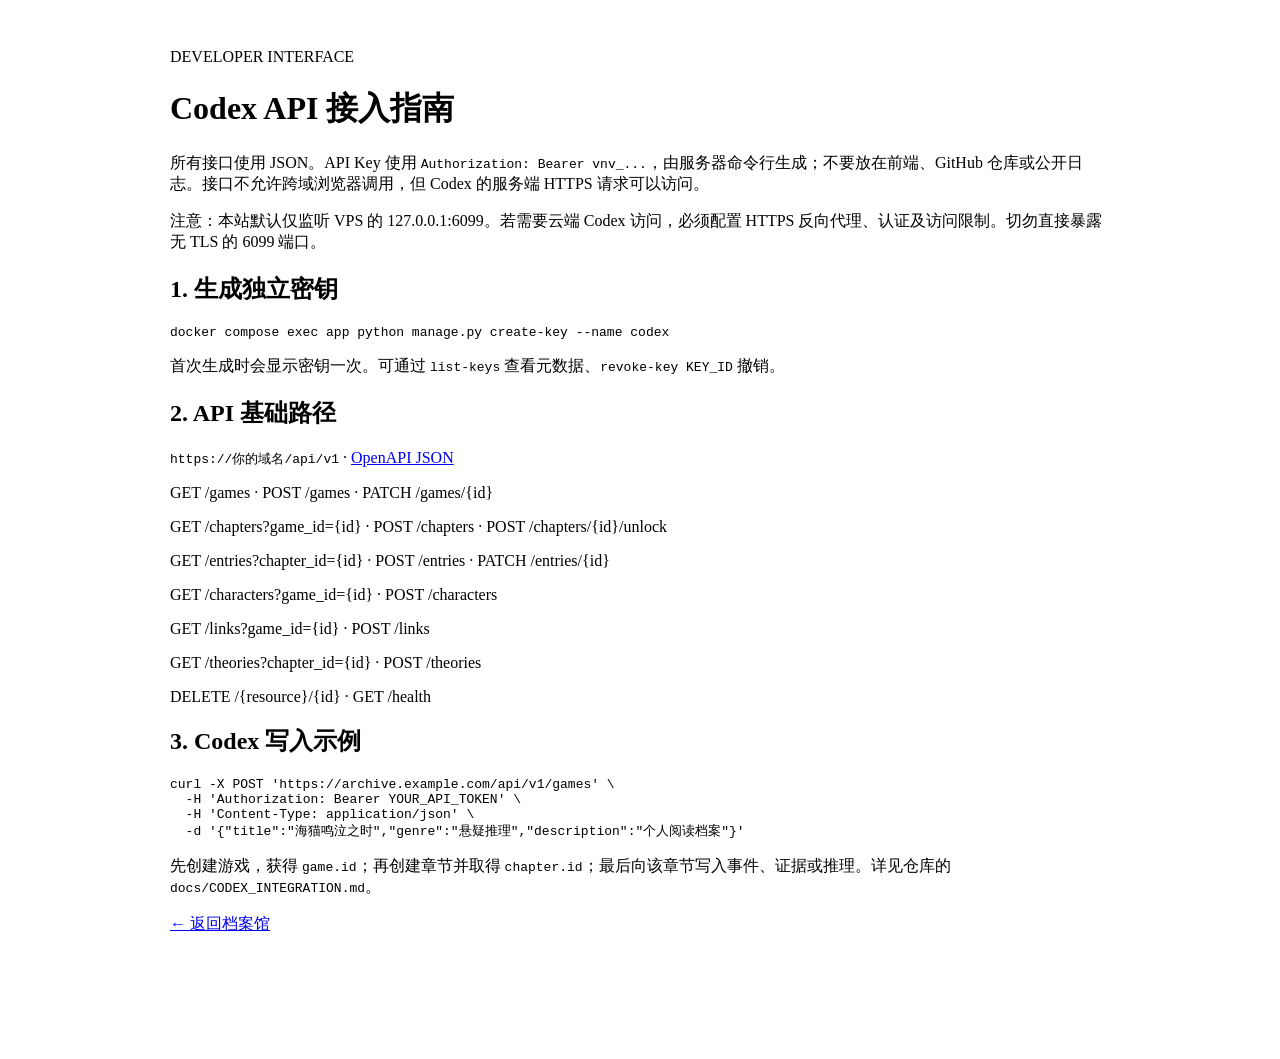
==== public/api-docs.html @ e56713bf "feat: publish visual novel vault v1.0 (responsive UI, Codex API, one-click deploy)" ====
<!doctype html><html lang="zh-CN"><head><meta charset="utf-8"><meta name="viewport" content="width=device-width,initial-scale=1"><title>Codex API · 幕间档案馆</title><link rel="stylesheet" href="/style.css"></head><body><main style="max-width:940px;margin:auto;padding:40px 22px 100px"><span class="eyebrow">DEVELOPER INTERFACE</span><h1>Codex API 接入指南</h1><p class="help">所有接口使用 JSON。API Key 使用 <code>Authorization: Bearer vnv_...</code>，由服务器命令行生成；不要放在前端、GitHub 仓库或公开日志。接口不允许跨域浏览器调用，但 Codex 的服务端 HTTPS 请求可以访问。</p><div class="warning">注意：本站默认仅监听 VPS 的 127.0.0.1:6099。若需要云端 Codex 访问，必须配置 HTTPS 反向代理、认证及访问限制。切勿直接暴露无 TLS 的 6099 端口。</div><h2>1. 生成独立密钥</h2><pre class="record" style="overflow:auto">docker compose exec app python manage.py create-key --name codex</pre><p class="help">首次生成时会显示密钥一次。可通过 <code>list-keys</code> 查看元数据、<code>revoke-key KEY_ID</code> 撤销。</p><h2>2. API 基础路径</h2><p><code>https://你的域名/api/v1</code> · <a href="/api/v1/openapi.json">OpenAPI JSON</a></p><div class="record"><p>GET /games · POST /games · PATCH /games/{id}</p><p>GET /chapters?game_id={id} · POST /chapters · POST /chapters/{id}/unlock</p><p>GET /entries?chapter_id={id} · POST /entries · PATCH /entries/{id}</p><p>GET /characters?game_id={id} · POST /characters</p><p>GET /links?game_id={id} · POST /links</p><p>GET /theories?chapter_id={id} · POST /theories</p><p>DELETE /{resource}/{id} · GET /health</p></div><h2>3. Codex 写入示例</h2><pre class="record" style="overflow:auto;white-space:pre-wrap">curl -X POST 'https://archive.example.com/api/v1/games' \
  -H 'Authorization: Bearer YOUR_API_TOKEN' \
  -H 'Content-Type: application/json' \
  -d '{"title":"海猫鸣泣之时","genre":"悬疑推理","description":"个人阅读档案"}'</pre><p class="help">先创建游戏，获得 <code>game.id</code>；再创建章节并取得 <code>chapter.id</code>；最后向该章节写入事件、证据或推理。详见仓库的 <code>docs/CODEX_INTEGRATION.md</code>。</p><p><a href="/">← 返回档案馆</a></p></main></body></html>
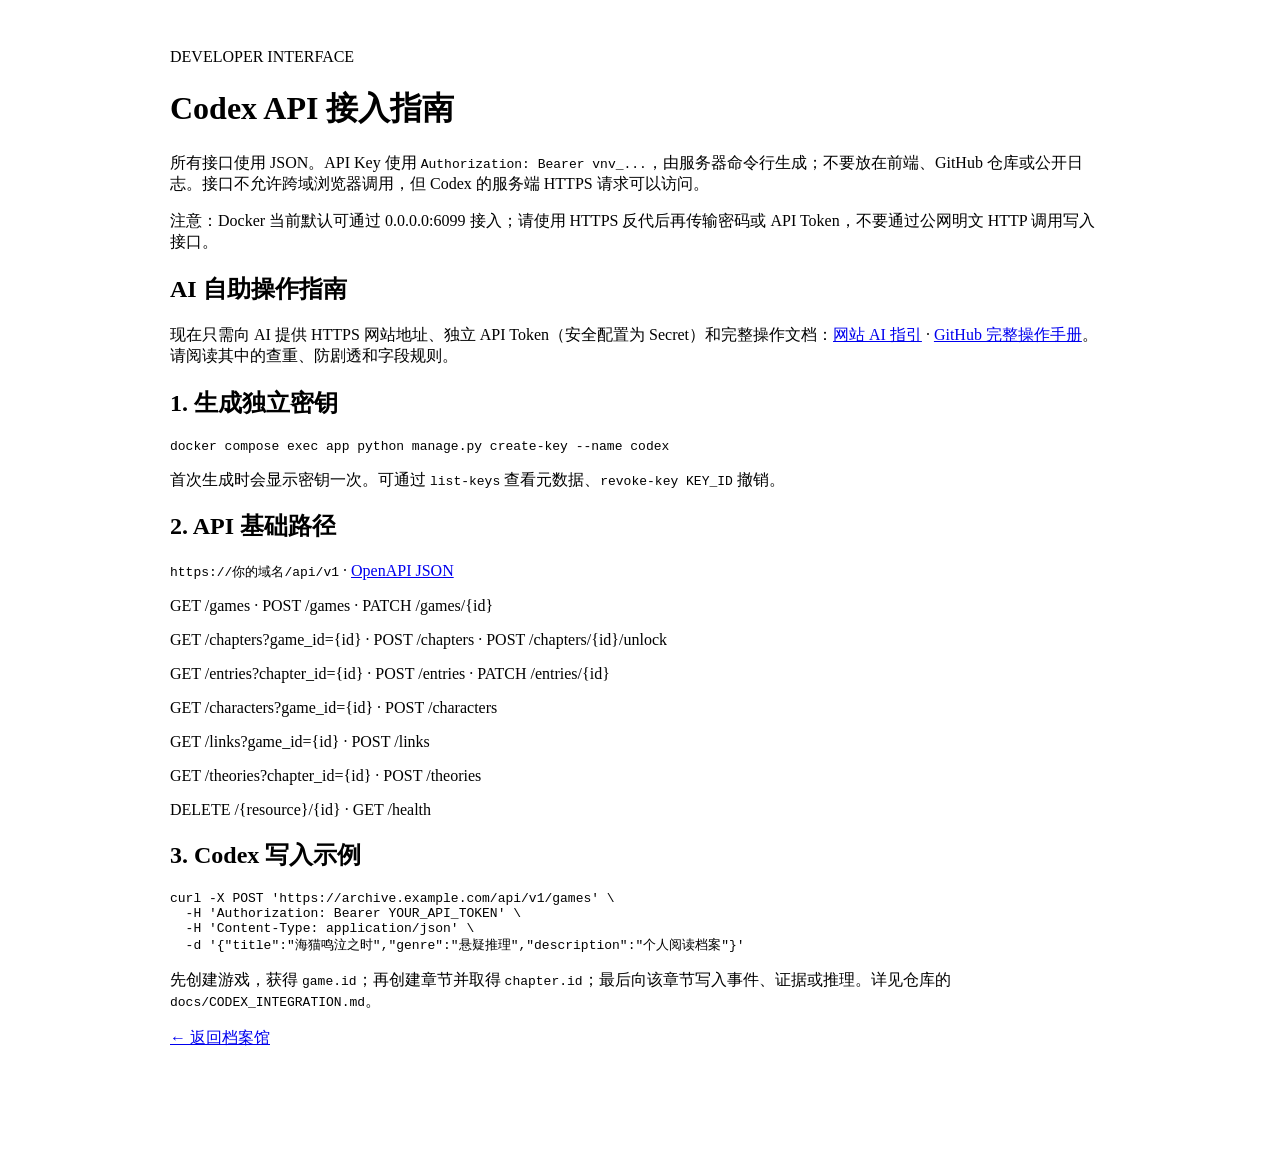
==== commit a5a3105e: "docs: link AI operator manual from README, Codex docs and API help" ====
--- a/public/api-docs.html
+++ b/public/api-docs.html
@@ -1,4 +1,4 @@
-<!doctype html><html lang="zh-CN"><head><meta charset="utf-8"><meta name="viewport" content="width=device-width,initial-scale=1"><title>Codex API · 幕间档案馆</title><link rel="stylesheet" href="/style.css"></head><body><main style="max-width:940px;margin:auto;padding:40px 22px 100px"><span class="eyebrow">DEVELOPER INTERFACE</span><h1>Codex API 接入指南</h1><p class="help">所有接口使用 JSON。API Key 使用 <code>Authorization: Bearer vnv_...</code>，由服务器命令行生成；不要放在前端、GitHub 仓库或公开日志。接口不允许跨域浏览器调用，但 Codex 的服务端 HTTPS 请求可以访问。</p><div class="warning">注意：本站默认仅监听 VPS 的 127.0.0.1:6099。若需要云端 Codex 访问，必须配置 HTTPS 反向代理、认证及访问限制。切勿直接暴露无 TLS 的 6099 端口。</div><h2>1. 生成独立密钥</h2><pre class="record" style="overflow:auto">docker compose exec app python manage.py create-key --name codex</pre><p class="help">首次生成时会显示密钥一次。可通过 <code>list-keys</code> 查看元数据、<code>revoke-key KEY_ID</code> 撤销。</p><h2>2. API 基础路径</h2><p><code>https://你的域名/api/v1</code> · <a href="/api/v1/openapi.json">OpenAPI JSON</a></p><div class="record"><p>GET /games · POST /games · PATCH /games/{id}</p><p>GET /chapters?game_id={id} · POST /chapters · POST /chapters/{id}/unlock</p><p>GET /entries?chapter_id={id} · POST /entries · PATCH /entries/{id}</p><p>GET /characters?game_id={id} · POST /characters</p><p>GET /links?game_id={id} · POST /links</p><p>GET /theories?chapter_id={id} · POST /theories</p><p>DELETE /{resource}/{id} · GET /health</p></div><h2>3. Codex 写入示例</h2><pre class="record" style="overflow:auto;white-space:pre-wrap">curl -X POST 'https://archive.example.com/api/v1/games' \
+<!doctype html><html lang="zh-CN"><head><meta charset="utf-8"><meta name="viewport" content="width=device-width,initial-scale=1"><title>Codex API · 幕间档案馆</title><link rel="stylesheet" href="/style.css"></head><body><main style="max-width:940px;margin:auto;padding:40px 22px 100px"><span class="eyebrow">DEVELOPER INTERFACE</span><h1>Codex API 接入指南</h1><p class="help">所有接口使用 JSON。API Key 使用 <code>Authorization: Bearer vnv_...</code>，由服务器命令行生成；不要放在前端、GitHub 仓库或公开日志。接口不允许跨域浏览器调用，但 Codex 的服务端 HTTPS 请求可以访问。</p><div class="warning">注意：Docker 当前默认可通过 0.0.0.0:6099 接入；请使用 HTTPS 反代后再传输密码或 API Token，不要通过公网明文 HTTP 调用写入接口。</div><h2>AI 自助操作指南</h2><p class="help">现在只需向 AI 提供 HTTPS 网站地址、独立 API Token（安全配置为 Secret）和完整操作文档：<a href="/ai-guide.txt">网站 AI 指引</a> · <a href="https://github.com/lssopk/visual-novel-vault/blob/main/docs/AI_OPERATIONS.md">GitHub 完整操作手册</a>。请阅读其中的查重、防剧透和字段规则。</p><h2>1. 生成独立密钥</h2><pre class="record" style="overflow:auto">docker compose exec app python manage.py create-key --name codex</pre><p class="help">首次生成时会显示密钥一次。可通过 <code>list-keys</code> 查看元数据、<code>revoke-key KEY_ID</code> 撤销。</p><h2>2. API 基础路径</h2><p><code>https://你的域名/api/v1</code> · <a href="/api/v1/openapi.json">OpenAPI JSON</a></p><div class="record"><p>GET /games · POST /games · PATCH /games/{id}</p><p>GET /chapters?game_id={id} · POST /chapters · POST /chapters/{id}/unlock</p><p>GET /entries?chapter_id={id} · POST /entries · PATCH /entries/{id}</p><p>GET /characters?game_id={id} · POST /characters</p><p>GET /links?game_id={id} · POST /links</p><p>GET /theories?chapter_id={id} · POST /theories</p><p>DELETE /{resource}/{id} · GET /health</p></div><h2>3. Codex 写入示例</h2><pre class="record" style="overflow:auto;white-space:pre-wrap">curl -X POST 'https://archive.example.com/api/v1/games' \
   -H 'Authorization: Bearer YOUR_API_TOKEN' \
   -H 'Content-Type: application/json' \
   -d '{"title":"海猫鸣泣之时","genre":"悬疑推理","description":"个人阅读档案"}'</pre><p class="help">先创建游戏，获得 <code>game.id</code>；再创建章节并取得 <code>chapter.id</code>；最后向该章节写入事件、证据或推理。详见仓库的 <code>docs/CODEX_INTEGRATION.md</code>。</p><p><a href="/">← 返回档案馆</a></p></main></body></html>
